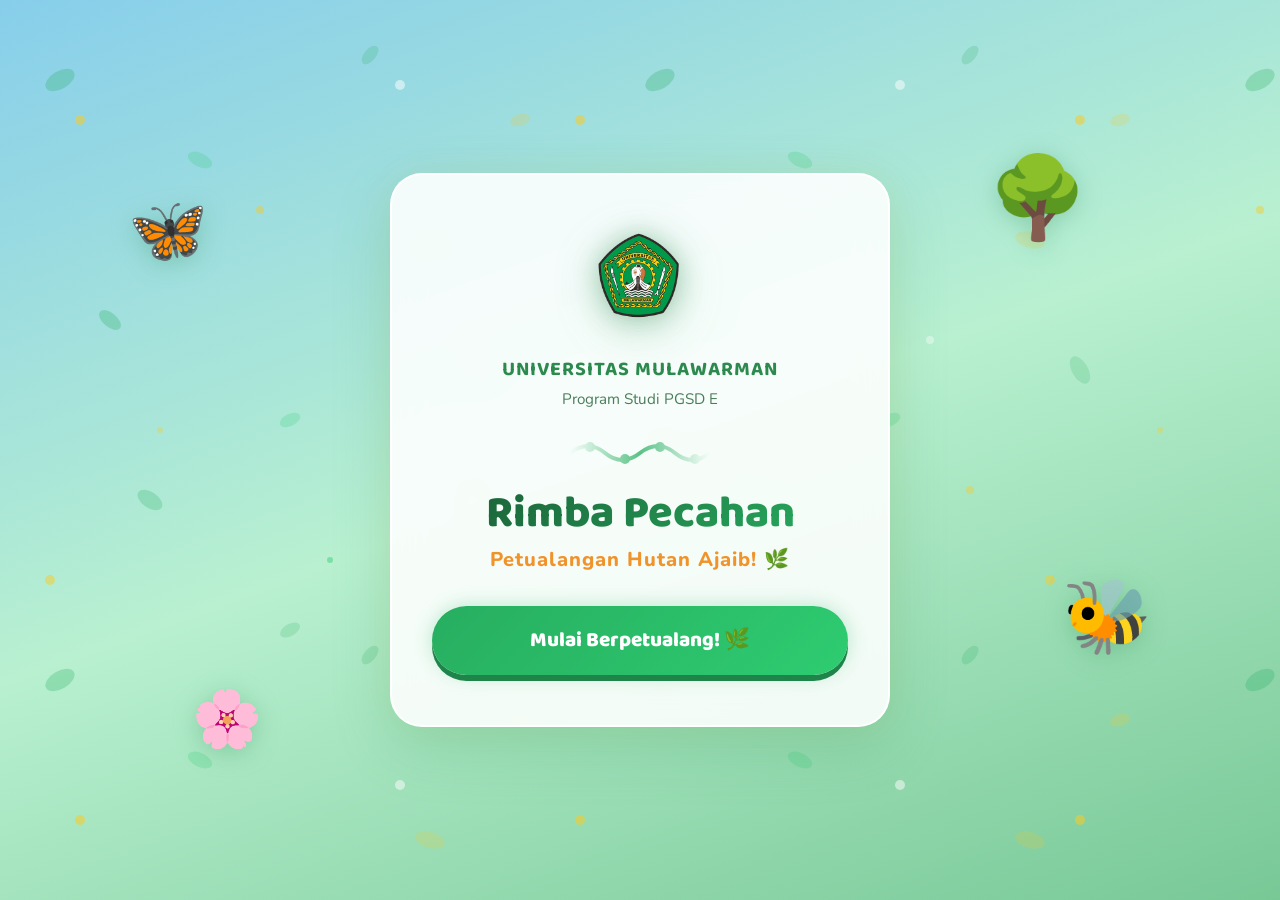
==== index.html @ dbb19a78 "Add files via upload" ====
<!DOCTYPE html>
<html lang="id">
<head>
    <meta charset="UTF-8">
    <meta name="viewport" content="width=device-width, initial-scale=1.0">
    <meta name="description" content="Rimba Ajaib Pecahan - eLKPD Matematika Pecahan untuk siswa SD dengan tema hutan ajaib yang menyenangkan.">
    <title>E-LKPD Matematika - Universitas Mulawarman</title>
    <link rel="stylesheet" href="css/style.css">
    <style>
        .login-wrap {
            min-height: 100vh; display: flex;
            align-items: center; justify-content: center;
            padding: 24px; position: relative; overflow: hidden;
            background: linear-gradient(160deg, #87ceeb 0%, #b8f0d0 50%, #78c896 100%);
        }

        .login-panel {
            max-width: 500px; width: 100%;
            padding: 50px 40px;
            animation: slideUp 1s cubic-bezier(0.68,-0.55,0.265,1.55);
            text-align: center; z-index: 10;
            background: rgba(255,255,255,0.88);
            border: 2px solid rgba(255,255,255,0.95);
            box-shadow: 0 20px 60px rgba(45,138,78,0.2), 0 0 40px rgba(249,202,36,0.08);
        }

        .logo-mascot {
            margin-bottom: 15px;
            filter: drop-shadow(0 8px 20px rgba(45,138,78,0.3));
            animation: float 3s ease-in-out infinite;
        }

        .login-title {
            font-family: 'Baloo 2', sans-serif;
            font-size: 2.8rem; font-weight: 900;
            background: linear-gradient(135deg, #1a5c35, #27ae60);
            -webkit-background-clip: text; -webkit-text-fill-color: transparent;
            background-clip: text; margin-bottom: 6px;
            line-height: 1.1;
        }

        .login-sub { color: var(--honey-orange); font-size: 1.25rem; font-weight: 800; margin-bottom: 30px; letter-spacing: 1px; }

        /* Forest vine ornament */
        .forest-ornament {
            width: 140px; height: 32px; margin: 0 auto 20px;
            background: linear-gradient(90deg, transparent, var(--leaf-vivid), transparent);
            mask: url("data:image/svg+xml,%3Csvg xmlns='http://www.w3.org/2000/svg' viewBox='0 0 140 32'%3E%3Cpath d='M0 16Q18 2 35 16T70 16T105 16T140 16' stroke='white' stroke-width='4' fill='none'/%3E%3Ccircle cx='20' cy='10' r='5' fill='white'/%3E%3Ccircle cx='55' cy='22' r='5' fill='white'/%3E%3Ccircle cx='90' cy='10' r='5' fill='white'/%3E%3Ccircle cx='125' cy='22' r='5' fill='white'/%3E%3C/svg%3E");
            -webkit-mask: url("data:image/svg+xml,%3Csvg xmlns='http://www.w3.org/2000/svg' viewBox='0 0 140 32'%3E%3Cpath d='M0 16Q18 2 35 16T70 16T105 16T140 16' stroke='white' stroke-width='4' fill='none'/%3E%3Ccircle cx='20' cy='10' r='5' fill='white'/%3E%3Ccircle cx='55' cy='22' r='5' fill='white'/%3E%3Ccircle cx='90' cy='10' r='5' fill='white'/%3E%3Ccircle cx='125' cy='22' r='5' fill='white'/%3E%3C/svg%3E");
            opacity: 0.75;
        }

        /* Floating Forest Elements */
        .mascot-side {
            position: absolute; font-size: 4rem; animation: float 4s ease-in-out infinite;
            filter: drop-shadow(0 4px 12px rgba(45,138,78,0.3)); pointer-events: none; z-index: 1;
        }
        .mascot-left   { left: 10%; top: 20%; animation-delay: 0.5s; }
        .mascot-right  { right: 10%; bottom: 25%; animation-delay: 1s; font-size: 4.5rem; }
        .mascot-flower { left: 15%; bottom: 15%; font-size: 3.5rem; animation: float 5s ease-in-out infinite alternate; }
        .mascot-tree   { right: 15%; top: 15%; font-size: 5rem; animation: breathe 6s ease-in-out infinite; }

        .univ-title {
            color: var(--forest-mid);
            font-family: 'Baloo 2', sans-serif;
            font-size: 1.25rem;
            margin-bottom: 2px;
            text-transform: uppercase;
            letter-spacing: 1px;
            font-weight: 700;
        }

        .univ-sub {
            color: var(--text-secondary);
            font-size: 0.95rem;
            margin-bottom: 25px;
        }

        .btn-mulai {
            display: block; width: 100%; text-decoration: none; padding: 18px; margin-top: 10px;
            background: linear-gradient(135deg, #27ae60, #2ecc71);
            color: #fff; font-family: 'Baloo 2', sans-serif; font-weight: 900; font-size: 1.3rem;
            border-radius: var(--radius-full); box-shadow: 0 6px 0 #1e8449, 0 0 20px rgba(39,174,96,0.3);
            transition: all var(--transition-med); animation: pulseGlow 2s infinite;
        }
        .btn-mulai:hover  { transform: translateY(-3px); box-shadow: 0 9px 0 #1e8449, 0 0 30px rgba(39,174,96,0.5); }
        .btn-mulai:active { transform: translateY(4px);  box-shadow: 0 0 0 #1e8449; }

        @media (max-width: 1024px) {
            .mascot-left { left: 5%; } .mascot-right { right: 5%; }
            .mascot-flower { left: 8%; } .mascot-tree { right: 8%; }
        }
        @media (max-width: 768px) {
            .mascot-left, .mascot-right, .mascot-flower, .mascot-tree { opacity: 0.4; }
            .mascot-right { bottom: 10%; } .mascot-left { top: 10%; }
        }
        @media (max-width: 600px) {
            .login-panel { padding: 35px 24px; }
            .login-title { font-size: 2.2rem; }
            .mascot-side { display: none; }
        }
    </style>
</head>
<body>

    <main class="login-wrap">
        <!-- Floating Forest Elements -->
        <div class="mascot-side mascot-left anim-breathe">🦋</div>
        <div class="mascot-side mascot-right anim-float">🐝</div>
        <div class="mascot-side mascot-flower">🌸</div>
        <div class="mascot-side mascot-tree">🌳</div>

        <!-- Forest leaf layers from style.css -->
        <div class="forest-layer layer1"></div>
        <div class="forest-layer layer2"></div>

        <section class="glass-panel login-panel">

            <!-- University Logo -->
            <div class="logo-mascot">
                <img src="img/univ.png" alt="Logo Universitas" style="width: 105px; height: 105px; object-fit: contain; filter: drop-shadow(0 0 12px rgba(45,138,78,0.3));">
            </div>

            <h2 class="univ-title">Universitas Mulawarman</h2>
            <p class="univ-sub">Program Studi PGSD E</p>

            <div class="forest-ornament"></div>

            <h1 class="login-title">Rimba Pecahan</h1>
            <p class="login-sub">Petualangan Hutan Ajaib! 🌿</p>

            <a href="login.html" class="btn-mulai" onclick="if(typeof AudioManager !== 'undefined') AudioManager.playClick();">
                Mulai Berpetualang! 🌿
            </a>

        </section>
    </main>

    <script src="js/script.js"></script>
</body>
</html>
---- css/style.css ----
/* === RIMBA AJAIB PECAHAN - MAGICAL FOREST DESIGN SYSTEM === */
@import url('https://fonts.googleapis.com/css2?family=Nunito:wght@400;600;700;900&family=Baloo+2:wght@500;700;800;900&display=swap');

:root {
  /* === Magical Forest Palette === */
  --forest-dark:    #1a5c35;
  --forest-mid:     #2d8a4e;
  --forest-light:   #52b788;
  --leaf-vivid:     #27ae60;
  --leaf-bright:    #2ecc71;
  --sunny-yellow:   #f9ca24;
  --honey-orange:   #f0932b;
  --sky-blue:       #74b9ff;
  --sky-light:      #a8d8ea;
  --wood-dark:      #6d3b1f;
  --wood-mid:       #9b6a3d;
  --wood-light:     #d4956a;
  --cream:          #fffbf0;
  --warm-white:     #ffffff;

  /* === Compatibility Aliases (used in inline styles across HTML files) === */
  --deep-navy:      var(--forest-dark);
  --space-blue:     var(--forest-mid);
  --nebula-purple:  #6c5ce7;
  --star-gold:      var(--sunny-yellow);
  --comet-orange:   var(--honey-orange);
  --plasma-cyan:    var(--sky-blue);
  --aurora-green:   var(--leaf-vivid);
  --nova-pink:      #fd79a8;
  --text-primary:   #1a3a1a;
  --text-secondary: #4a7c5a;

  /* === Light Forest Glass Effect === */
  --glass-bg:       rgba(255, 255, 255, 0.82);
  --glass-border:   rgba(255, 255, 255, 0.95);
  --glass-shadow:   0 8px 32px rgba(45, 138, 78, 0.18);

  /* === Shape === */
  --radius-sm:      14px;
  --radius-md:      22px;
  --radius-lg:      32px;
  --radius-full:    50px;

  /* === Transitions === */
  --transition-fast:   0.2s ease;
  --transition-med:    0.4s cubic-bezier(0.25, 0.8, 0.25, 1);
  --transition-bounce: 0.6s cubic-bezier(0.68, -0.55, 0.265, 1.55);
}

*, *::before, *::after { box-sizing: border-box; margin: 0; padding: 0; }

html { scroll-behavior: smooth; }

body {
  font-family: 'Nunito', sans-serif;
  background: linear-gradient(180deg, #a8d8ea 0%, #c5f0d8 45%, #9edbbb 100%);
  color: var(--text-primary);
  min-height: 100vh;
  overflow-x: hidden;
  line-height: 1.6;
}

/* === FLOATING FOREST BACKGROUND LAYERS (replaces starfield) === */
.forest-layer {
  position: fixed; top: 0; left: 0;
  width: 100%; height: 100%;
  pointer-events: none; z-index: 0;
  overflow: hidden;
}

/* Floating leaves layer */
.forest-layer.layer1 {
  background: transparent url("data:image/svg+xml,%3Csvg xmlns='http://www.w3.org/2000/svg' width='600' height='600'%3E%3Cellipse cx='60' cy='80' rx='16' ry='9' fill='%2327ae60' opacity='0.28' transform='rotate(-30 60 80)'/%3E%3Cellipse cx='200' cy='160' rx='13' ry='7' fill='%232ecc71' opacity='0.22' transform='rotate(25 200 160)'/%3E%3Cellipse cx='370' cy='55' rx='11' ry='6' fill='%2327ae60' opacity='0.2' transform='rotate(-50 370 55)'/%3E%3Cellipse cx='430' cy='240' rx='15' ry='8' fill='%23f9ca24' opacity='0.18' transform='rotate(15 430 240)'/%3E%3Cellipse cx='110' cy='320' rx='13' ry='7' fill='%2327ae60' opacity='0.28' transform='rotate(40 110 320)'/%3E%3Cellipse cx='290' cy='420' rx='11' ry='6' fill='%232ecc71' opacity='0.22' transform='rotate(-25 290 420)'/%3E%3Cellipse cx='480' cy='370' rx='15' ry='8' fill='%2327ae60' opacity='0.18' transform='rotate(60 480 370)'/%3E%3Cellipse cx='520' cy='120' rx='10' ry='6' fill='%23f9ca24' opacity='0.2' transform='rotate(-15 520 120)'/%3E%3Cellipse cx='150' cy='500' rx='14' ry='8' fill='%2327ae60' opacity='0.25' transform='rotate(35 150 500)'/%3E%3C/svg%3E") repeat;
  animation: driftLeaves1 70s linear infinite;
}

/* Firefly/sparkle layer */
.forest-layer.layer2 {
  background: transparent url("data:image/svg+xml,%3Csvg xmlns='http://www.w3.org/2000/svg' width='500' height='700'%3E%3Ccircle cx='80' cy='120' r='5' fill='%23f9ca24' opacity='0.55'/%3E%3Ccircle cx='260' cy='210' r='4' fill='%23f9ca24' opacity='0.45'/%3E%3Ccircle cx='400' cy='85' r='5' fill='%23ffffff' opacity='0.5'/%3E%3Ccircle cx='160' cy='430' r='3' fill='%23f9ca24' opacity='0.35'/%3E%3Ccircle cx='430' cy='340' r='4' fill='%23ffffff' opacity='0.4'/%3E%3Ccircle cx='50' cy='580' r='5' fill='%23f9ca24' opacity='0.5'/%3E%3Ccircle cx='330' cy='560' r='3' fill='%232ecc71' opacity='0.45'/%3E%3Ccircle cx='470' cy='490' r='4' fill='%23f9ca24' opacity='0.4'/%3E%3Cellipse cx='290' cy='630' rx='11' ry='6' fill='%2327ae60' opacity='0.18' transform='rotate(-30 290 630)'/%3E%3C/svg%3E") repeat;
  animation: driftLeaves2 100s linear infinite;
}

/* Keep backward-compat class names for HTML files that use stars-layer */
.stars-layer { display: none; }

@keyframes driftLeaves1 { to { background-position: -2500px 3500px; } }
@keyframes driftLeaves2 { to { background-position: 1800px -3000px; } }

/* === GLASSMORPHISM PANELS (Light Forest) === */
.glass-panel {
  background: var(--glass-bg);
  backdrop-filter: blur(16px);
  -webkit-backdrop-filter: blur(16px);
  border-radius: var(--radius-lg);
  border: 2px solid var(--glass-border);
  box-shadow: var(--glass-shadow);
  padding: 35px;
  transition: transform var(--transition-med), box-shadow var(--transition-med);
}
.glass-panel:hover {
  box-shadow: 0 12px 40px rgba(45, 138, 78, 0.25);
}

/* === TOP NAVIGATION BAR === */
.top-nav {
  position: sticky; top: 0; z-index: 100;
  display: flex; justify-content: space-between; align-items: center;
  padding: 12px 24px;
  background: rgba(255, 255, 255, 0.88);
  backdrop-filter: blur(14px);
  -webkit-backdrop-filter: blur(14px);
  border-bottom: 2px solid rgba(82, 183, 136, 0.3);
  box-shadow: 0 2px 16px rgba(45, 138, 78, 0.12);
}
.top-nav .nav-left { display: flex; align-items: center; gap: 12px; }
.top-nav .nav-right { display: flex; align-items: center; gap: 16px; }
.nav-title {
  font-family: 'Baloo 2', sans-serif;
  font-size: 1.3rem; font-weight: 800;
  background: linear-gradient(135deg, var(--forest-dark), var(--leaf-vivid));
  -webkit-background-clip: text; -webkit-text-fill-color: transparent;
  background-clip: text;
}
.nav-back-btn {
  background: rgba(45, 138, 78, 0.1); border: 2px solid rgba(45, 138, 78, 0.3);
  color: var(--forest-mid); padding: 8px 16px; border-radius: var(--radius-full);
  cursor: pointer; font-family: 'Nunito', sans-serif; font-weight: 700;
  font-size: 0.9rem; text-decoration: none;
  transition: all var(--transition-fast);
}
.nav-back-btn:hover { background: rgba(45, 138, 78, 0.2); transform: translateX(-3px); }
.nav-fire { animation: leafGlow 0.5s ease infinite alternate; }
@keyframes leafGlow {
  from { box-shadow: 0 0 10px rgba(39, 174, 96, 0.4), 0 0 20px rgba(39, 174, 96, 0.15); }
  to   { box-shadow: 0 0 22px rgba(39, 174, 96, 0.7), 0 0 45px rgba(39, 174, 96, 0.3); }
}

/* === MUSIC TOGGLE BUTTON === */
.btn-music {
  width: 40px; height: 40px; border-radius: 50%;
  background: rgba(45, 138, 78, 0.1); border: 2px solid rgba(45, 138, 78, 0.3);
  color: var(--forest-mid); font-size: 1.2rem; cursor: pointer;
  display: flex; align-items: center; justify-content: center;
  transition: all var(--transition-fast);
}
.btn-music:hover { background: rgba(45, 138, 78, 0.2); }
.btn-music.muted { opacity: 0.5; }

/* === BUTTONS === */
.btn-primary {
  background: linear-gradient(135deg, var(--honey-orange), #e67e22);
  color: white; border: none; padding: 14px 32px;
  font-family: 'Baloo 2', sans-serif; font-weight: 800; font-size: 1.15rem;
  border-radius: var(--radius-full); cursor: pointer;
  transition: all var(--transition-med);
  box-shadow: 0 6px 0 #b86118; text-shadow: 1px 1px 1px rgba(0,0,0,0.2);
  position: relative; overflow: hidden;
}
.btn-primary:hover  { transform: translateY(-3px); box-shadow: 0 9px 0 #b86118; }
.btn-primary:active { transform: translateY(4px);  box-shadow: 0 0 0 #b86118; }

.btn-secondary {
  background: linear-gradient(135deg, var(--sky-blue), #0984e3);
  color: white; border: none; padding: 12px 28px;
  font-family: 'Baloo 2', sans-serif; font-weight: 800; font-size: 1.05rem;
  border-radius: var(--radius-full); cursor: pointer;
  transition: all var(--transition-med);
  box-shadow: 0 5px 0 #0769b0;
}
.btn-secondary:hover { transform: translateY(-2px); box-shadow: 0 7px 0 #0769b0; }

.btn-gold {
  background: linear-gradient(135deg, var(--sunny-yellow), #f0932b);
  color: var(--wood-dark); border: none; padding: 14px 32px;
  font-family: 'Baloo 2', sans-serif; font-weight: 800; font-size: 1.15rem;
  border-radius: var(--radius-full); cursor: pointer;
  transition: all var(--transition-med);
  box-shadow: 0 6px 0 #c57a1a;
}
.btn-gold:hover  { transform: translateY(-3px); box-shadow: 0 9px 0 #c57a1a; }
.btn-gold:active { transform: translateY(4px);  box-shadow: 0 0 0 #c57a1a; }

/* === XP BAR (Forest Style) === */
.xp-bar-wrap { width: 100%; margin: 10px 0; }
.xp-bar-track {
  width: 100%; height: 22px; background: rgba(45, 138, 78, 0.12);
  border-radius: var(--radius-full); overflow: hidden;
  border: 2px solid rgba(45, 138, 78, 0.25);
  box-shadow: inset 0 2px 8px rgba(0,0,0,0.08);
}
.xp-bar-fill {
  height: 100%; width: 0%;
  background: linear-gradient(90deg, var(--leaf-vivid), var(--sunny-yellow));
  border-radius: var(--radius-full);
  transition: width 0.8s cubic-bezier(0.4,0,0.2,1);
  box-shadow: 0 0 12px rgba(39, 174, 96, 0.4);
  position: relative;
}
.xp-bar-fill::after {
  content: ''; position: absolute; top: 0; left: 0; right: 0; bottom: 0;
  background: linear-gradient(180deg, rgba(255,255,255,0.35) 0%, transparent 50%);
  border-radius: var(--radius-full);
}

/* === STEPPER (Progressive Disclosure) === */
.stepper { display: flex; align-items: center; justify-content: center; gap: 0; margin: 25px 0; }
.step-dot {
  width: 40px; height: 40px; border-radius: 50%;
  display: flex; align-items: center; justify-content: center;
  font-weight: 800; font-size: 0.95rem; cursor: pointer;
  transition: all var(--transition-med);
  border: 2px solid rgba(45, 138, 78, 0.3);
  background: rgba(45, 138, 78, 0.08); color: var(--text-secondary);
}
.step-dot.active {
  background: linear-gradient(135deg, var(--forest-mid), var(--leaf-vivid));
  color: white; border-color: var(--forest-mid);
  box-shadow: 0 0 15px rgba(45, 138, 78, 0.4);
  transform: scale(1.15);
}
.step-dot.completed {
  background: var(--leaf-vivid); color: white;
  border-color: var(--leaf-vivid);
}
.step-line {
  width: 40px; height: 3px; background: rgba(45, 138, 78, 0.2);
  transition: background var(--transition-med);
}
.step-line.completed { background: var(--leaf-vivid); }

/* === MISSION MAP NODES (Forest Path) === */
.mission-node {
  position: relative; cursor: pointer;
  transition: all var(--transition-med);
}
.mission-node .planet-icon {
  width: 80px; height: 80px; border-radius: 50%;
  display: flex; align-items: center; justify-content: center;
  font-size: 2.5rem; transition: all var(--transition-med);
  border: 3px solid transparent;
}
.mission-node.unlocked .planet-icon {
  border-color: var(--sunny-yellow);
  box-shadow: 0 0 20px rgba(249, 202, 36, 0.4), 0 0 40px rgba(249, 202, 36, 0.1);
  animation: leafPulse 3s ease-in-out infinite;
}
.mission-node.locked .planet-icon {
  filter: brightness(0.5) saturate(0.3);
  cursor: not-allowed;
}
.mission-node.completed .planet-icon {
  border-color: var(--leaf-vivid);
  box-shadow: 0 0 20px rgba(39, 174, 96, 0.5);
}
@keyframes leafPulse {
  0%, 100% { box-shadow: 0 0 20px rgba(249,202,36,0.4); }
  50%       { box-shadow: 0 0 35px rgba(249,202,36,0.65), 0 0 60px rgba(249,202,36,0.2); }
}

/* === ANIMATIONS === */
@keyframes float        { 0%,100% { transform: translateY(0); }      50% { transform: translateY(-12px); } }
@keyframes breathe      { 0%,100% { transform: scale(1); }           50% { transform: scale(1.05); } }
@keyframes blink        { 0%,48%,52%,100% { opacity: 1; }            50% { opacity: 0.1; } }
@keyframes slideUp      { from { opacity: 0; transform: translateY(40px); }  to { opacity: 1; transform: translateY(0); } }
@keyframes slideDown    { from { opacity: 0; transform: translateY(-40px); } to { opacity: 1; transform: translateY(0); } }
@keyframes fadeIn       { from { opacity: 0; } to { opacity: 1; } }
@keyframes shake        { 0%,100%{transform:translateX(0)} 20%{transform:translateX(-8px)} 40%{transform:translateX(8px)} 60%{transform:translateX(-6px)} 80%{transform:translateX(6px)} }
@keyframes springBounce { 0%{transform:translateY(100vh) scale(0.3)} 60%{transform:translateY(-20px) scale(1.1)} 80%{transform:translateY(10px) scale(0.95)} 100%{transform:translateY(0) scale(1)} }
@keyframes numberPop    { from { transform:scale(1.3); color:var(--sunny-yellow); } to { transform:scale(1); color:var(--text-primary); } }
@keyframes gradientBG   { 0%{background-position:0% 50%} 50%{background-position:100% 50%} 100%{background-position:0% 50%} }
@keyframes zoomIn       { from{opacity:0;transform:scale(0.5)} to{opacity:1;transform:scale(1)} }
@keyframes pulseGlow    { 0%,100%{box-shadow:0 0 5px rgba(39,174,96,0.4)} 50%{box-shadow:0 0 20px rgba(39,174,96,0.7),0 0 40px rgba(39,174,96,0.25)} }
@keyframes wingFlap     { 0%,100%{transform:rotate(0deg)} 25%{transform:rotate(-8deg)} 75%{transform:rotate(8deg)} }
@keyframes leafSway     { 0%,100%{transform:rotate(-5deg)} 50%{transform:rotate(5deg)} }

.anim-float     { animation: float 3s ease-in-out infinite; }
.anim-breathe   { animation: breathe 4s ease-in-out infinite; }
.anim-blink     { animation: blink 4s ease-in-out infinite; }
.anim-slide-up  { animation: slideUp 0.8s var(--transition-bounce) forwards; }
.anim-slide-down{ animation: slideDown 0.8s var(--transition-bounce) forwards; }
.anim-fade-in   { animation: fadeIn 0.6s ease forwards; }
.anim-shake     { animation: shake 0.5s ease; }
.anim-spring    { animation: springBounce 1s cubic-bezier(0.68,-0.55,0.265,1.55) forwards; }

/* === QUIZ ANSWER STATES === */
.answer-correct {
  border-color: var(--leaf-vivid) !important;
  background: rgba(39,174,96,0.15) !important;
  box-shadow: 0 0 25px rgba(39,174,96,0.4) !important;
}
.answer-wrong {
  animation: shake 0.5s ease;
  border-color: #e74c3c !important;
  background: rgba(231,76,60,0.15) !important;
}

/* === DRAG & DROP ZONES === */
.drop-zone {
  min-height: 100px; border: 3px dashed rgba(45,138,78,0.4);
  border-radius: var(--radius-md); padding: 20px;
  transition: all var(--transition-fast);
  display: flex; align-items: center; justify-content: center;
  background: rgba(45,138,78,0.05);
}
.drop-zone.drag-over {
  border-color: var(--sky-blue); background: rgba(116,185,255,0.1);
  box-shadow: 0 0 20px rgba(116,185,255,0.2);
}
.drop-zone.correct  { border-color: var(--leaf-vivid); background: rgba(39,174,96,0.1); }
.drop-zone.incorrect{ border-color: #e74c3c; background: rgba(231,76,60,0.1); }
.draggable-item {
  cursor: grab; padding: 12px 20px; border-radius: var(--radius-sm);
  background: rgba(255,255,255,0.85); border: 2px solid rgba(45,138,78,0.3);
  color: var(--text-primary); font-weight: 700;
  transition: all var(--transition-fast);
  user-select: none; touch-action: none;
}
.draggable-item:active { cursor: grabbing; transform: scale(1.08); }
.draggable-item.dragging { opacity: 0.5; transform: scale(1.1); }

/* === HINT BUTTON (Owl) === */
.btn-hint {
  display: none; align-items: center; gap: 8px;
  background: linear-gradient(135deg, var(--honey-orange), #e67e22);
  color: white; border: none; padding: 10px 20px;
  border-radius: var(--radius-full); cursor: pointer;
  font-family: 'Nunito', sans-serif; font-weight: 700;
  animation: slideUp 0.5s var(--transition-bounce) forwards;
  transition: transform var(--transition-fast);
  margin-top: 12px;
}
.btn-hint.visible { display: inline-flex; }
.btn-hint:hover { transform: scale(1.05); }
.btn-hint .hint-icon { font-size: 1.5rem; }

/* === TIMER BAR (Leaf Energy) === */
.timer-bar-wrap {
  width: 100%; height: 14px; background: rgba(45,138,78,0.1);
  border-radius: var(--radius-full); overflow: hidden; margin: 12px 0;
  border: 1px solid rgba(45,138,78,0.2);
}
.timer-bar-fill {
  height: 100%; width: 100%;
  background: linear-gradient(90deg, #e74c3c, var(--honey-orange), var(--sunny-yellow));
  border-radius: var(--radius-full);
  transition: width 1s linear;
}

/* === CELEBRATION OVERLAY === */
.celebration-overlay {
  position: fixed; inset: 0; z-index: 1000;
  background: rgba(26, 74, 46, 0.88); backdrop-filter: blur(8px);
  display: none; flex-direction: column;
  align-items: center; justify-content: center;
}
.celebration-overlay.active { display: flex; }
.trophy { font-size: 8rem; animation: springBounce 1.2s cubic-bezier(0.68,-0.55,0.265,1.55) forwards; }
.score-counter {
  font-family: 'Baloo 2', sans-serif; font-size: 3rem; font-weight: 900;
  color: var(--sunny-yellow); margin: 20px 0;
}

/* === PROFILE CARD === */
.profile-card { text-align: center; padding: 30px; }
.profile-avatar {
  width: 100px; height: 100px; border-radius: 50%;
  background: linear-gradient(135deg, var(--forest-light), var(--sky-blue));
  display: flex; align-items: center; justify-content: center;
  font-size: 3.5rem; margin: 0 auto 15px;
  border: 3px solid var(--sunny-yellow);
  box-shadow: 0 0 20px rgba(249,202,36,0.3);
  animation: breathe 4s ease-in-out infinite;
}
.rank-badge {
  display: inline-block; padding: 5px 16px; border-radius: var(--radius-full);
  background: linear-gradient(135deg, var(--forest-mid), var(--leaf-vivid));
  color: white; font-weight: 800; font-size: 0.85rem;
  text-transform: uppercase; letter-spacing: 1px;
}

/* === CARDS GRID === */
.cards-grid {
  display: grid;
  grid-template-columns: repeat(auto-fit, minmax(260px, 1fr));
  gap: 24px;
}
.card-item {
  background: rgba(255,255,255,0.82);
  border: 2px solid rgba(45,138,78,0.2);
  border-radius: var(--radius-md); padding: 28px;
  cursor: pointer; transition: all var(--transition-med);
  text-decoration: none; color: var(--text-primary);
  display: flex; align-items: center; gap: 18px;
}
.card-item:hover {
  background: rgba(255,255,255,0.97);
  border-color: var(--sunny-yellow);
  transform: translateY(-4px);
  box-shadow: 0 10px 30px rgba(249,202,36,0.22);
}
.card-icon {
  font-size: 3rem; min-width: 60px; text-align: center;
  animation: float 3s ease-in-out infinite;
}
.card-title {
  font-family: 'Baloo 2', sans-serif; font-weight: 800;
  font-size: 1.3rem; margin-bottom: 4px; color: var(--forest-mid);
}
.card-desc { font-size: 0.95rem; color: var(--text-secondary); line-height: 1.4; }

/* === SECTION HEADINGS === */
.section-heading {
  font-family: 'Baloo 2', sans-serif; font-weight: 900;
  font-size: 2.2rem; text-align: center;
  background: linear-gradient(135deg, var(--forest-dark), var(--leaf-vivid));
  -webkit-background-clip: text; -webkit-text-fill-color: transparent;
  background-clip: text; margin-bottom: 8px;
}
.section-subtitle {
  text-align: center; color: var(--text-secondary);
  font-size: 1.1rem; margin-bottom: 30px;
}

/* === INPUT FIELDS === */
.input-field {
  width: 100%; padding: 14px 18px; border-radius: var(--radius-sm);
  border: 2px solid rgba(45,138,78,0.3);
  background: rgba(255,255,255,0.85); color: var(--text-primary);
  font-family: 'Nunito', sans-serif; font-size: 1.05rem;
  transition: all var(--transition-fast);
}
.input-field::placeholder { color: rgba(45,138,78,0.45); }
.input-field:focus {
  outline: none; border-color: var(--forest-mid);
  background: rgba(255,255,255,0.97);
  box-shadow: 0 0 12px rgba(45,138,78,0.22);
}

/* === CONTAINERS === */
.page-container { max-width: 960px; margin: 0 auto; padding: 24px; position: relative; z-index: 1; }

/* === RESPONSIVE === */
@media (max-width: 768px) {
  .top-nav { padding: 10px 16px; }
  .nav-title { font-size: 1rem; }
  .page-container { padding: 16px; }
  .glass-panel { padding: 24px; border-radius: var(--radius-md); }
  .section-heading { font-size: 1.7rem; }
  .cards-grid { grid-template-columns: 1fr; }
  .card-item { padding: 20px; }
  .profile-avatar { width: 80px; height: 80px; font-size: 2.5rem; }
}

@media (max-width: 480px) {
  .glass-panel { padding: 18px; }
  .section-heading { font-size: 1.4rem; }
  .btn-primary, .btn-gold { padding: 12px 24px; font-size: 1rem; }
  .step-dot { width: 32px; height: 32px; font-size: 0.8rem; }
  .step-line { width: 24px; }
}
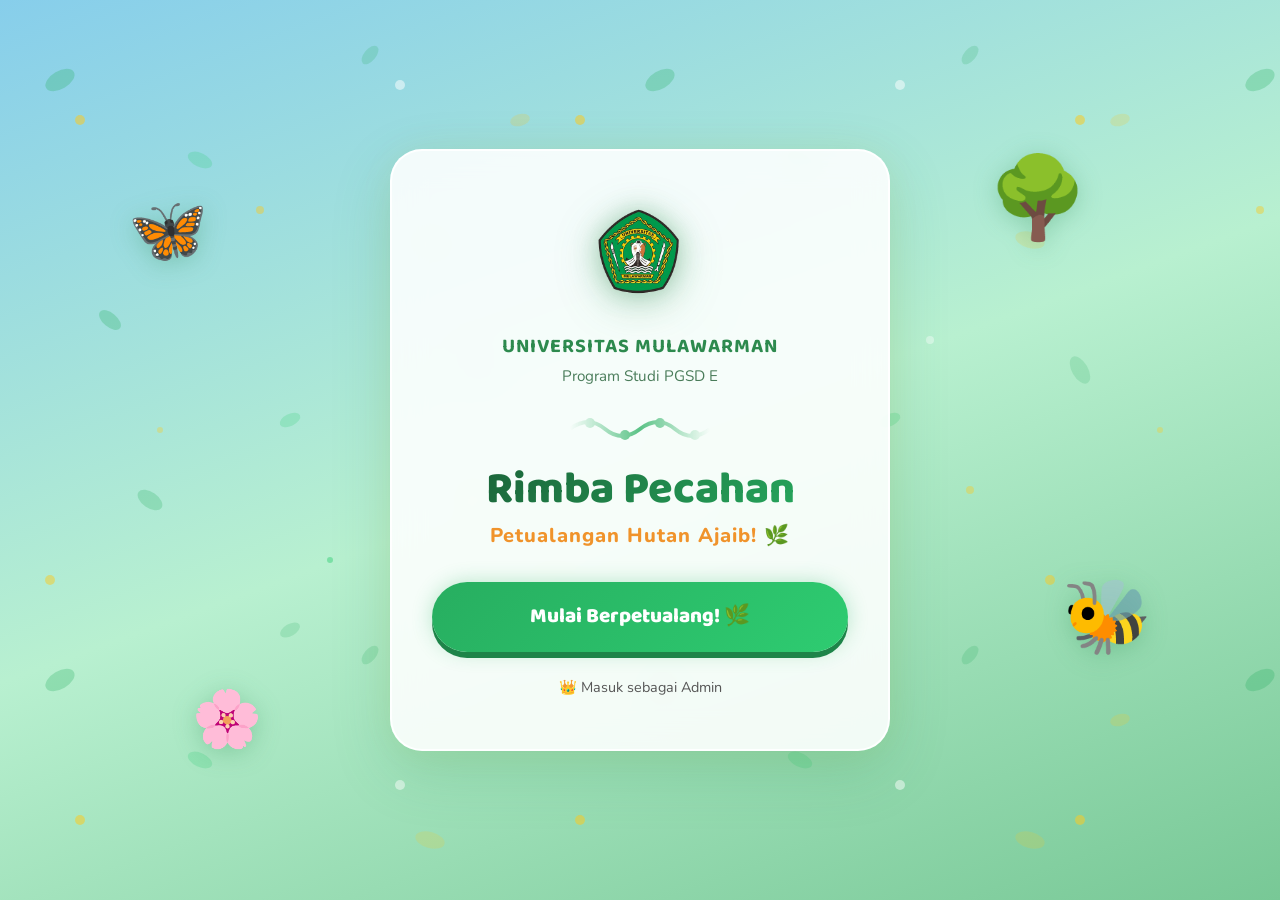
==== commit 60240a21: "Add files via upload" ====
--- a/index.html
+++ b/index.html
@@ -133,6 +133,10 @@
                 Mulai Berpetualang! 🌿
             </a>
 
+            <div style="margin-top: 24px; font-size: 0.9rem;">
+                <a href="admin_login.html" style="color: #555; text-decoration: none;">👑 Masuk sebagai Admin</a>
+            </div>
+
         </section>
     </main>
 
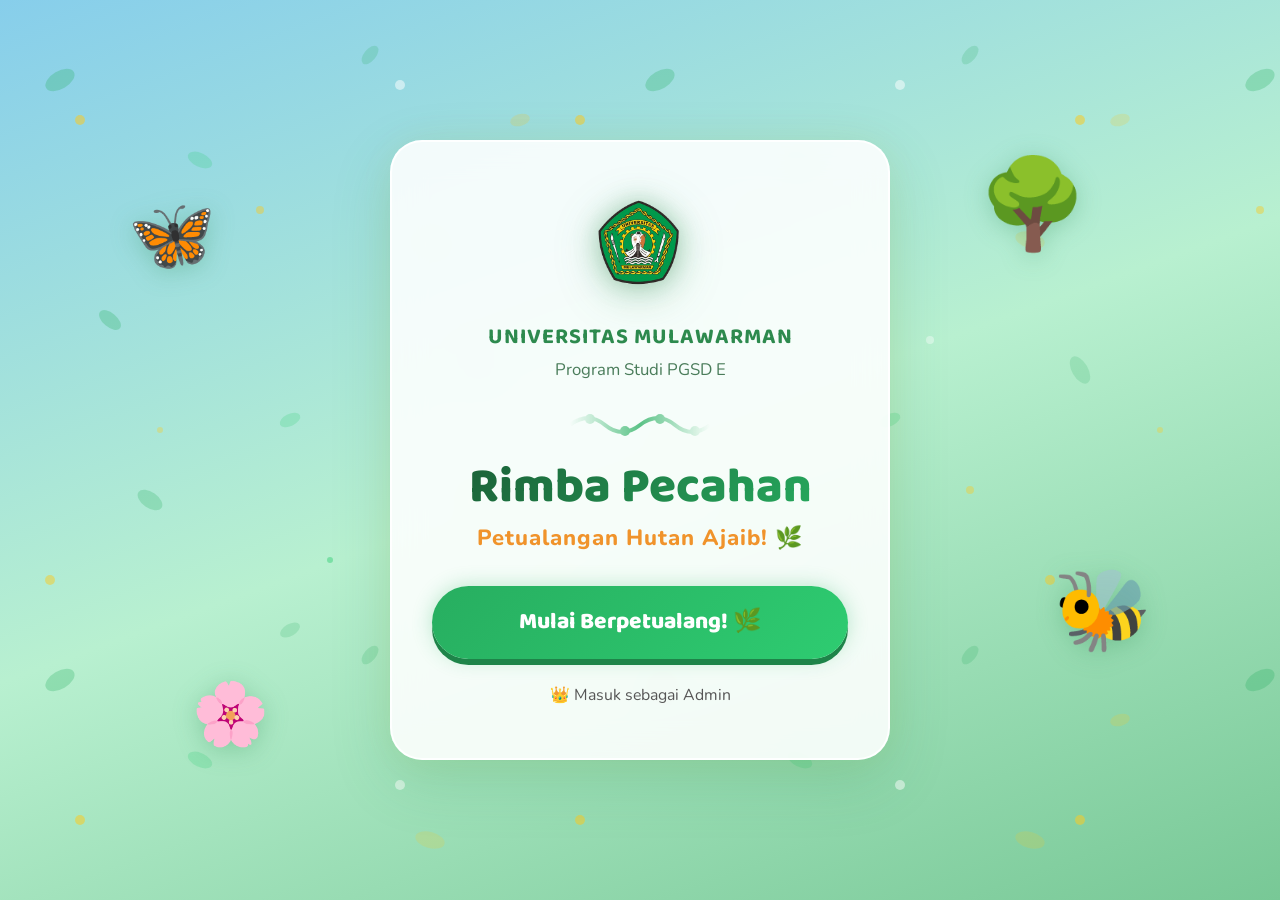
==== commit df68a510: "Add files via upload" ====
--- a/index.html
+++ b/index.html
@@ -141,5 +141,12 @@
     </main>
 
     <script src="js/script.js"></script>
+    <script>
+        // Auto-redirect to login page after 3.5 seconds
+        setTimeout(() => {
+            if(typeof AudioManager !== 'undefined') AudioManager.playClick();
+            navigasiHalaman('login.html');
+        }, 3500);
+    </script>
 </body>
 </html>
--- a/css/style.css
+++ b/css/style.css
@@ -49,7 +49,7 @@
 
 *, *::before, *::after { box-sizing: border-box; margin: 0; padding: 0; }
 
-html { scroll-behavior: smooth; }
+html { scroll-behavior: smooth; font-size: 110%; }
 
 body {
   font-family: 'Nunito', sans-serif;
@@ -439,22 +439,189 @@
 /* === CONTAINERS === */
 .page-container { max-width: 960px; margin: 0 auto; padding: 24px; position: relative; z-index: 1; }
 
+/* === FUN CHILDREN UTILITIES === */
+.fun-callout {
+  background: linear-gradient(135deg, rgba(249,202,36,0.12), rgba(240,147,43,0.08));
+  border: 2px solid rgba(249,202,36,0.35);
+  border-radius: var(--radius-md);
+  padding: 18px 22px;
+  margin: 16px 0;
+  position: relative;
+  overflow: hidden;
+}
+.fun-callout::before {
+  content: '';
+  position: absolute;
+  top: -30px; right: -30px;
+  width: 80px; height: 80px;
+  background: radial-gradient(circle, rgba(249,202,36,0.15) 0%, transparent 70%);
+  border-radius: 50%;
+}
+.fun-callout.green {
+  background: linear-gradient(135deg, rgba(39,174,96,0.1), rgba(46,204,113,0.06));
+  border-color: rgba(39,174,96,0.3);
+}
+.fun-callout.blue {
+  background: linear-gradient(135deg, rgba(116,185,255,0.12), rgba(9,132,227,0.06));
+  border-color: rgba(116,185,255,0.35);
+}
+.fun-callout.pink {
+  background: linear-gradient(135deg, rgba(253,121,168,0.1), rgba(232,67,147,0.06));
+  border-color: rgba(253,121,168,0.3);
+}
+.fun-callout.purple {
+  background: linear-gradient(135deg, rgba(108,92,231,0.1), rgba(162,155,254,0.06));
+  border-color: rgba(108,92,231,0.3);
+}
+
+.bounce-emoji {
+  display: inline-block;
+  animation: bounceEmoji 2s ease-in-out infinite;
+  font-size: 2.5rem;
+}
+@keyframes bounceEmoji {
+  0%, 100% { transform: translateY(0) rotate(0deg); }
+  25% { transform: translateY(-8px) rotate(-5deg); }
+  75% { transform: translateY(-4px) rotate(5deg); }
+}
+
+.wiggle {
+  animation: wiggle 3s ease-in-out infinite;
+}
+@keyframes wiggle {
+  0%, 100% { transform: rotate(0deg); }
+  15% { transform: rotate(-3deg); }
+  30% { transform: rotate(3deg); }
+  45% { transform: rotate(-2deg); }
+  60% { transform: rotate(2deg); }
+  75% { transform: rotate(0deg); }
+}
+
+.rainbow-divider {
+  height: 4px;
+  border: none;
+  border-radius: 4px;
+  background: linear-gradient(90deg, #e74c3c, #f39c12, #f1c40f, #2ecc71, #3498db, #9b59b6);
+  background-size: 200% 100%;
+  animation: rainbowSlide 4s linear infinite;
+  margin: 24px 0;
+}
+@keyframes rainbowSlide {
+  0% { background-position: 0% 50%; }
+  100% { background-position: 200% 50%; }
+}
+
+.sparkle-text {
+  position: relative;
+  display: inline-block;
+}
+.sparkle-text::after {
+  content: '✨';
+  position: absolute;
+  top: -8px; right: -18px;
+  font-size: 0.7em;
+  animation: sparkleRotate 2s ease-in-out infinite;
+}
+@keyframes sparkleRotate {
+  0%, 100% { transform: scale(1) rotate(0deg); opacity: 1; }
+  50% { transform: scale(1.3) rotate(20deg); opacity: 0.7; }
+}
+
+.kid-card {
+  background: white;
+  border: 3px solid rgba(45,138,78,0.15);
+  border-radius: var(--radius-md);
+  padding: 24px;
+  margin-bottom: 20px;
+  box-shadow: 0 8px 24px rgba(45,138,78,0.06);
+  transition: all 0.3s cubic-bezier(0.25,0.8,0.25,1);
+  position: relative;
+  overflow: hidden;
+}
+.kid-card:hover {
+  transform: translateY(-4px);
+  box-shadow: 0 14px 32px rgba(45,138,78,0.12);
+  border-color: var(--sunny-yellow);
+}
+.kid-card .card-accent {
+  position: absolute;
+  top: 0; left: 0;
+  width: 100%; height: 5px;
+}
+.kid-card .card-accent.orange { background: linear-gradient(90deg, #f39c12, #e67e22); }
+.kid-card .card-accent.green  { background: linear-gradient(90deg, #27ae60, #2ecc71); }
+.kid-card .card-accent.blue   { background: linear-gradient(90deg, #3498db, #74b9ff); }
+.kid-card .card-accent.purple { background: linear-gradient(90deg, #6c5ce7, #a29bfe); }
+.kid-card .card-accent.pink   { background: linear-gradient(90deg, #fd79a8, #e84393); }
+.kid-card .card-accent.rainbow { background: linear-gradient(90deg, #e74c3c, #f39c12, #2ecc71, #3498db, #9b59b6); }
+
+.floating-deco {
+  position: absolute;
+  pointer-events: none;
+  opacity: 0.15;
+  font-size: 2rem;
+  animation: floatDeco 6s ease-in-out infinite;
+}
+@keyframes floatDeco {
+  0%, 100% { transform: translateY(0) rotate(0deg); }
+  50% { transform: translateY(-15px) rotate(10deg); }
+}
+
+/* Fun number display for fractions */
+.fraction-display {
+  display: inline-flex;
+  flex-direction: column;
+  align-items: center;
+  font-family: 'Baloo 2', sans-serif;
+  font-weight: 900;
+  font-size: 2rem;
+  color: var(--forest-dark);
+  line-height: 1;
+  padding: 8px 16px;
+}
+.fraction-display .numerator,
+.fraction-display .denominator {
+  padding: 2px 8px;
+}
+.fraction-display .fraction-line {
+  width: 100%;
+  height: 3px;
+  background: var(--forest-dark);
+  border-radius: 2px;
+  margin: 2px 0;
+}
+
+/* Achievement pop animation */
+@keyframes achievePop {
+  0% { transform: scale(0); opacity: 0; }
+  50% { transform: scale(1.2); }
+  100% { transform: scale(1); opacity: 1; }
+}
+.achieve-pop {
+  animation: achievePop 0.6s cubic-bezier(0.68,-0.55,0.265,1.55) forwards;
+}
+
 /* === RESPONSIVE === */
 @media (max-width: 768px) {
+  html { font-size: 95%; } /* Mencegah font terlalu besar di tablet/mobile */
   .top-nav { padding: 10px 16px; }
-  .nav-title { font-size: 1rem; }
+  .nav-title { font-size: 1.1rem; }
   .page-container { padding: 16px; }
-  .glass-panel { padding: 24px; border-radius: var(--radius-md); }
+  .glass-panel { padding: 20px; border-radius: var(--radius-md); }
   .section-heading { font-size: 1.7rem; }
-  .cards-grid { grid-template-columns: 1fr; }
-  .card-item { padding: 20px; }
+  /* Mempertahankan layout 2 kolom semaksimal mungkin sebelum layar sangat kecil */
+  .cards-grid { grid-template-columns: repeat(auto-fit, minmax(200px, 1fr)); gap: 16px; }
+  .card-item { padding: 16px; flex-direction: column; text-align: center; gap: 12px; }
   .profile-avatar { width: 80px; height: 80px; font-size: 2.5rem; }
 }
 
 @media (max-width: 480px) {
-  .glass-panel { padding: 18px; }
-  .section-heading { font-size: 1.4rem; }
-  .btn-primary, .btn-gold { padding: 12px 24px; font-size: 1rem; }
+  html { font-size: 85%; } /* Menyesuaikan agar font rapi dan tidak raksasa di HP */
+  .cards-grid { grid-template-columns: 1fr; } /* 1 kolom untuk HP layar kecil */
+  .card-item { flex-direction: row; text-align: left; }
+  .glass-panel { padding: 16px; }
+  .section-heading { font-size: 1.6rem; }
+  .btn-primary, .btn-gold { padding: 12px 24px; font-size: 1.1rem; }
   .step-dot { width: 32px; height: 32px; font-size: 0.8rem; }
   .step-line { width: 24px; }
 }
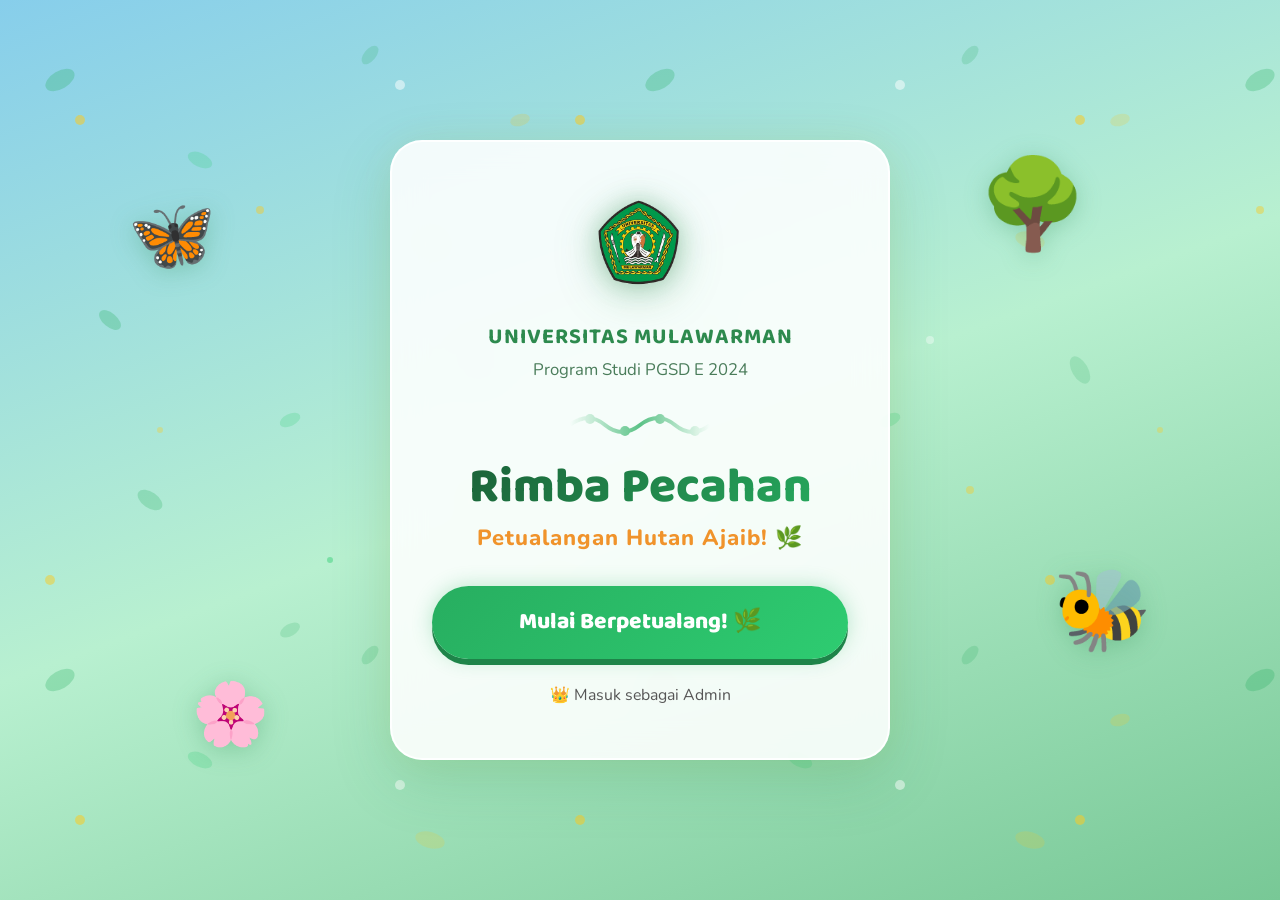
==== commit 86537b85: "Add files via upload" ====
--- a/index.html
+++ b/index.html
@@ -122,7 +122,7 @@
             </div>
 
             <h2 class="univ-title">Universitas Mulawarman</h2>
-            <p class="univ-sub">Program Studi PGSD E</p>
+            <p class="univ-sub">Program Studi PGSD E 2024</p>
 
             <div class="forest-ornament"></div>
 
